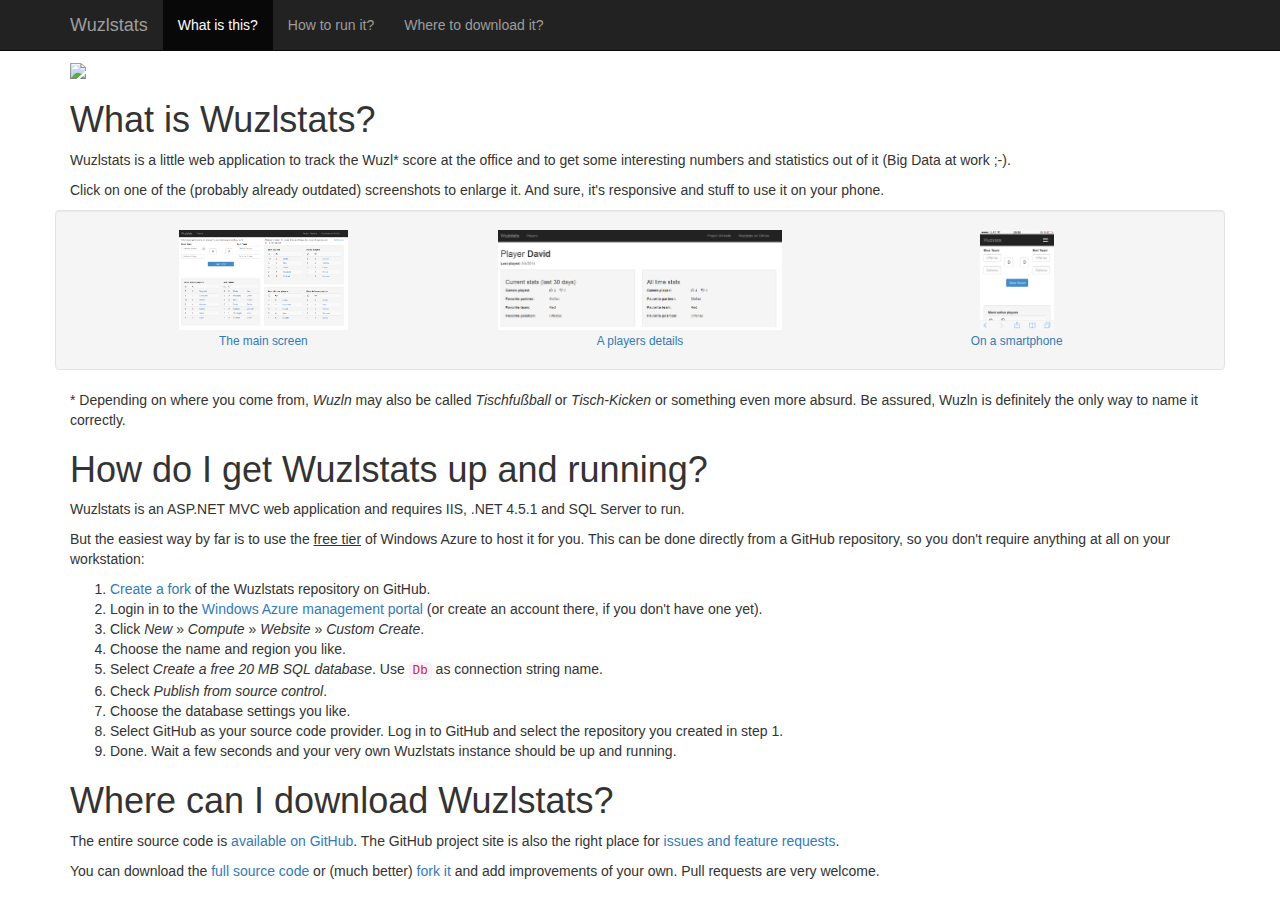
==== index.html @ cdd19816 "New screenshots." ====
﻿<!DOCTYPE html>
<html lang="en">
<head>
    <meta charset="utf-8">
    <meta http-equiv="X-UA-Compatible" content="IE=edge">
    <meta name="viewport" content="width=device-width, initial-scale=1">
    <title>Wuzlstats : Because we all need to track the Wuzl score at the office</title>

    <link rel="stylesheet" href="http://netdna.bootstrapcdn.com/bootstrap/3.1.1/css/bootstrap.min.css">
    <style>
        body {
            margin-top: 60px;
        }

        .banner {
            width: 100%;
        }

        .screenshot {
            max-width: 100%;
            max-height: 100px;
        }
    </style>
</head>
<body>
    <div class="navbar navbar-inverse navbar-fixed-top" role="navigation">
        <div class="container">
            <div class="navbar-header">
                <button type="button" class="navbar-toggle" data-toggle="collapse" data-target=".navbar-collapse">
                    <span class="sr-only">Toggle navigation</span>
                    <span class="icon-bar"></span>
                    <span class="icon-bar"></span>
                    <span class="icon-bar"></span>
                </button>
                <a class="navbar-brand" href="#top">Wuzlstats</a>
            </div>
            <div class="collapse navbar-collapse">
                <ul class="nav navbar-nav">
                    <li class="active"><a href="#what">What is this?</a></li>
                    <li><a href="#how">How to run it?</a></li>
                    <li><a href="#download">Where to download it?</a></li>
                </ul>
            </div><!--/.nav-collapse -->
        </div>
    </div>
    <div class="container">
        <a id="top"></a>
        <img src="banner.jpg" class="banner" />


        <a id="what"></a>
        <h1>What is Wuzlstats?</h1>
        <p>
            Wuzlstats is a little web application to track the Wuzl* score at the office and to get some interesting numbers and statistics out of it (Big Data at work ;-).
        </p>
        <p>
            Click on one of the (probably already outdated) screenshots to enlarge it. And sure, it's responsive and stuff to use it on your phone.

            <div class="row well" style="text-align:center;">
                    <div class="col-xs-4">
                        <a href="screenshot1.png"><img src="screenshot1.png" alt="Wuzlstats screenshot" class="screenshot" /><br /><small>The main screen</small></a>
                    </div>
                    <div class="col-xs-4">
                        <a href="screenshot2.png"><img src="screenshot2.png" alt="Wuzlstats screenshot" class="screenshot" /><br /><small>A players details</small></a>
                    </div>
                    <div class="col-xs-4">
                        <a href="screenshot3.png"><img src="screenshot3.png" alt="Wuzlstats screenshot" class="screenshot" /><br /><small>On a smartphone</small></a>
                    </div>
            </div>
        </p>
        <p>
            * Depending on where you come from, <i>Wuzln</i> may also be called <i>Tischfußball</i> or <i>Tisch-Kicken</i> or something even more absurd. Be assured, Wuzln is definitely the only way to name it correctly.
        </p>


        <a id="how"></a>
        <h1>How do I get Wuzlstats up and running?</h1>
        <p>Wuzlstats is an ASP.NET MVC web application and requires IIS, .NET 4.5.1 and SQL Server to run.</p>
        <p>
            But the easiest way by far is to use the <u>free tier</u> of Windows Azure to host it for you. This can be done directly from a GitHub repository, so you don't require anything at all on your workstation:
            <ol>
                <li><a href="https://github.com/saxx/Wuzlstats/fork">Create a fork</a> of the Wuzlstats repository on GitHub.</li>
                <li>Login in to the <a href="https://manage.windowsazure.com/">Windows Azure management portal</a> (or create an account there, if you don't have one yet).</li>
                <li>Click <i>New</i> &raquo; <i>Compute</i> &raquo; <i>Website</i> &raquo; <i>Custom Create</i>.</li>
                <li>Choose the name and region you like.</li>
                <li>Select <i>Create a free 20 MB SQL database</i>. Use <code>Db</code> as connection string name.</li>
                <li>Check <i>Publish from source control</i>.</li>
                <li>Choose the database settings you like.</li>
                <li>Select GitHub as your source code provider. Log in to GitHub and select the repository you created in step 1.</li>
                <li>Done. Wait a few seconds and your very own Wuzlstats instance should be up and running.</li>
            </ol>
        </p>


        <a id="download"></a>
        <h1>Where can I download Wuzlstats?</h1>
        <p>The entire source code is <a href="https://github.com/saxx/Wuzlstats">available on GitHub</a>. The GitHub project site is also the right place for <a href="https://github.com/saxx/Wuzlstats/issues">issues and feature requests</a>.</p>
        <p>You can download the <a href="https://github.com/saxx/Wuzlstats/archive/master.zip">full source code</a> or (much better) <a href="https://github.com/saxx/Wuzlstats/fork">fork it</a> and add improvements of your own. Pull requests are very welcome.</p>
    </div>

    <script src="http://ajax.googleapis.com/ajax/libs/jquery/1.11.0/jquery.min.js"></script>
    <script src="http://netdna.bootstrapcdn.com/bootstrap/3.1.1/js/bootstrap.min.js"></script>
    <script>
        (function (i, s, o, g, r, a, m) {
            i['GoogleAnalyticsObject'] = r; i[r] = i[r] || function () {
                (i[r].q = i[r].q || []).push(arguments)
            }, i[r].l = 1 * new Date(); a = s.createElement(o),
            m = s.getElementsByTagName(o)[0]; a.async = 1; a.src = g; m.parentNode.insertBefore(a, m)
        })(window, document, 'script', '//www.google-analytics.com/analytics.js', 'ga');

        ga('create', 'UA-3250157-9', 'saxx.github.io');
        ga('send', 'pageview');
    </script>
</body>
</html>
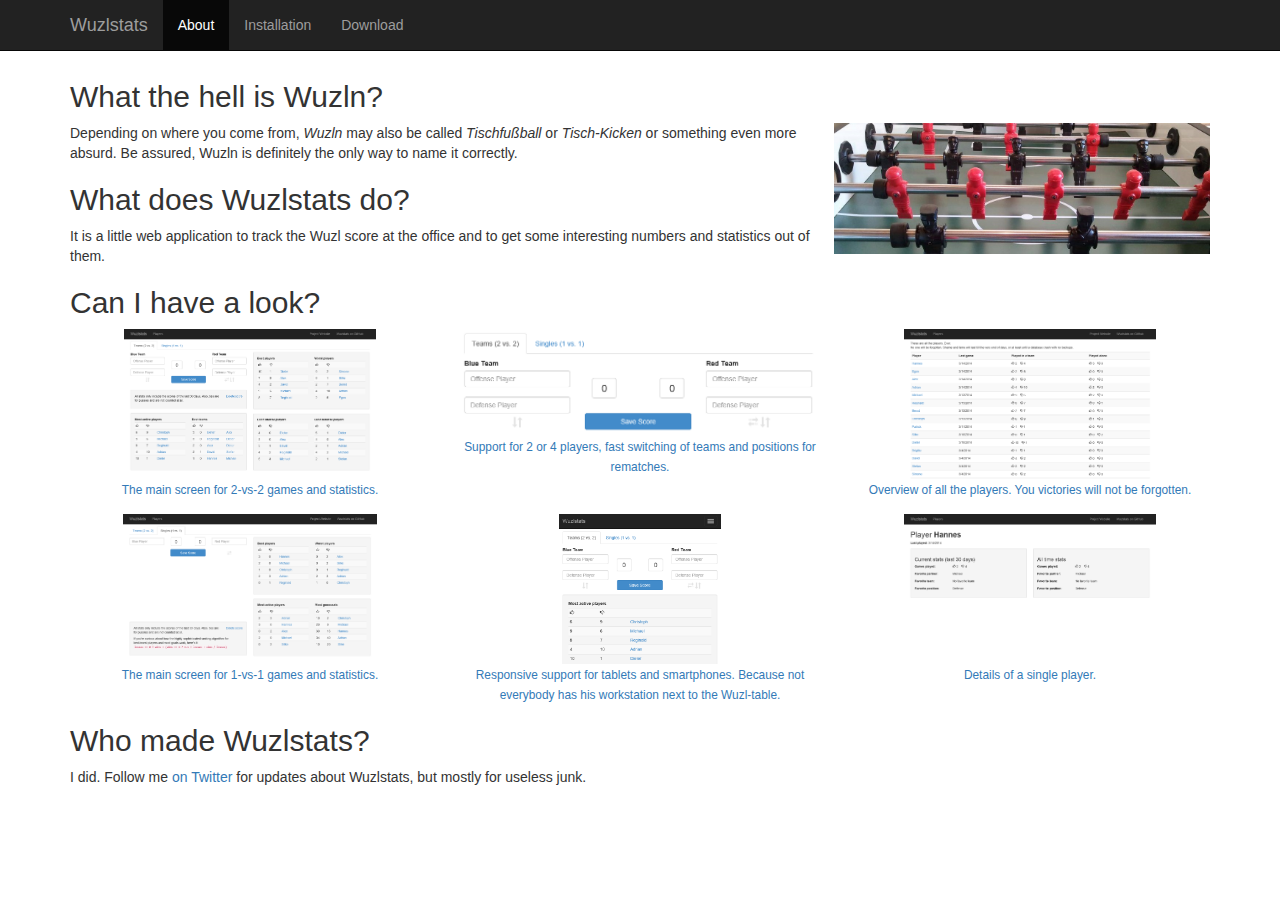
==== commit 9964fc4c: "Updated project website." ====
--- a/index.html
+++ b/index.html
@@ -7,20 +7,7 @@
     <title>Wuzlstats : Because we all need to track the Wuzl score at the office</title>
 
     <link rel="stylesheet" href="http://netdna.bootstrapcdn.com/bootstrap/3.1.1/css/bootstrap.min.css">
-    <style>
-        body {
-            margin-top: 60px;
-        }
-
-        .banner {
-            width: 100%;
-        }
-
-        .screenshot {
-            max-width: 100%;
-            max-height: 100px;
-        }
-    </style>
+    <link rel="stylesheet" href="Content/Style.css">
 </head>
 <body>
     <div class="navbar navbar-inverse navbar-fixed-top" role="navigation">
@@ -32,70 +19,58 @@
                     <span class="icon-bar"></span>
                     <span class="icon-bar"></span>
                 </button>
-                <a class="navbar-brand" href="#top">Wuzlstats</a>
+                <a class="navbar-brand" href="Index.html">Wuzlstats</a>
             </div>
             <div class="collapse navbar-collapse">
                 <ul class="nav navbar-nav">
-                    <li class="active"><a href="#what">What is this?</a></li>
-                    <li><a href="#how">How to run it?</a></li>
-                    <li><a href="#download">Where to download it?</a></li>
+                    <li class="active"><a href="Index.html">About</a></li>
+                    <li><a href="Installation.html">Installation</a></li>
+                    <li><a href="Download.html">Download</a></li>
                 </ul>
-            </div><!--/.nav-collapse -->
+            </div>
         </div>
     </div>
     <div class="container">
-        <a id="top"></a>
-        <img src="banner.jpg" class="banner" />
 
+        <h2>What the hell is Wuzln?</h2>
+        <img src="Content/Wuzln.jpg" style="width:33%; float: right;" />
+        <p>
+            Depending on where you come from, <i>Wuzln</i> may also be called <i>Tischfußball</i> or <i>Tisch-Kicken</i> or something even more absurd. Be assured, Wuzln is definitely the only way to name it correctly.
+        </p>
 
-        <a id="what"></a>
-        <h1>What is Wuzlstats?</h1>
+        <h2>What does Wuzlstats do?</h2>
+        <p>It is a little web application to track the Wuzl score at the office and to get some interesting numbers and statistics out of them.</p>
+
+        <h2>Can I have a look?</h2>
         <p>
-            Wuzlstats is a little web application to track the Wuzl* score at the office and to get some interesting numbers and statistics out of it (Big Data at work ;-).
-        </p>
-        <p>
-            Click on one of the (probably already outdated) screenshots to enlarge it. And sure, it's responsive and stuff to use it on your phone.
-
-            <div class="row well" style="text-align:center;">
-                    <div class="col-xs-4">
-                        <a href="screenshot1.png"><img src="screenshot1.png" alt="Wuzlstats screenshot" class="screenshot" /><br /><small>The main screen</small></a>
-                    </div>
-                    <div class="col-xs-4">
-                        <a href="screenshot2.png"><img src="screenshot2.png" alt="Wuzlstats screenshot" class="screenshot" /><br /><small>A players details</small></a>
-                    </div>
-                    <div class="col-xs-4">
-                        <a href="screenshot3.png"><img src="screenshot3.png" alt="Wuzlstats screenshot" class="screenshot" /><br /><small>On a smartphone</small></a>
-                    </div>
+            <div class="row" style="text-align:center;">
+                <div class="col-xs-4">
+                    <a href="Content/Screenshots/2-vs-2.png"><img src="Content/Screenshots/2-vs-2.png" alt="" class="screenshot" /><br /><small>The main screen for 2-vs-2 games and statistics.</small></a>
+                </div>
+                <div class="col-xs-4">
+                    <a href="Content/Screenshots/Form.png"><img src="Content/Screenshots/Form.png" alt="" class="screenshot" /><br /><small>Support for 2 or 4 players, fast switching of teams and positions for rematches.</small></a>
+                </div>
+                <div class="col-xs-4">
+                    <a href="Content/Screenshots/Players.png"><img src="Content/Screenshots/Players.png" alt="" class="screenshot" /><br /><small>Overview of all the players. You victories will not be forgotten.</small></a>
+                </div>
             </div>
         </p>
         <p>
-            * Depending on where you come from, <i>Wuzln</i> may also be called <i>Tischfußball</i> or <i>Tisch-Kicken</i> or something even more absurd. Be assured, Wuzln is definitely the only way to name it correctly.
+            <div class="row" style="text-align:center;margin-top: 15px;">
+                <div class="col-xs-4">
+                    <a href="Content/Screenshots/1-vs-1.png"><img src="Content/Screenshots/1-vs-1.png" alt="" class="screenshot" /><br /><small>The main screen for 1-vs-1 games and statistics.</small></a>
+                </div>
+                <div class="col-xs-4">
+                    <a href="Content/Screenshots/Responsive.png"><img src="Content/Screenshots/Responsive.png" alt="" class="screenshot" /><br /><small>Responsive support for tablets and smartphones. Because not everybody has his workstation next to the Wuzl-table.</small></a>
+                </div>
+                <div class="col-xs-4">
+                    <a href="Content/Screenshots/Player.png"><img src="Content/Screenshots/Player.png" alt="" class="screenshot" /><br /><small>Details of a single player.</small></a>
+                </div>
+            </div>
         </p>
 
-
-        <a id="how"></a>
-        <h1>How do I get Wuzlstats up and running?</h1>
-        <p>Wuzlstats is an ASP.NET MVC web application and requires IIS, .NET 4.5.1 and SQL Server to run.</p>
-        <p>
-            But the easiest way by far is to use the <u>free tier</u> of Windows Azure to host it for you. This can be done directly from a GitHub repository, so you don't require anything at all on your workstation:
-            <ol>
-                <li><a href="https://github.com/saxx/Wuzlstats/fork">Create a fork</a> of the Wuzlstats repository on GitHub.</li>
-                <li>Login in to the <a href="https://manage.windowsazure.com/">Windows Azure management portal</a> (or create an account there, if you don't have one yet).</li>
-                <li>Click <i>New</i> &raquo; <i>Compute</i> &raquo; <i>Website</i> &raquo; <i>Custom Create</i>.</li>
-                <li>Choose the name and region you like.</li>
-                <li>Select <i>Create a free 20 MB SQL database</i>. Use <code>Db</code> as connection string name.</li>
-                <li>Check <i>Publish from source control</i>.</li>
-                <li>Choose the database settings you like.</li>
-                <li>Select GitHub as your source code provider. Log in to GitHub and select the repository you created in step 1.</li>
-                <li>Done. Wait a few seconds and your very own Wuzlstats instance should be up and running.</li>
-            </ol>
-        </p>
-
-
-        <a id="download"></a>
-        <h1>Where can I download Wuzlstats?</h1>
-        <p>The entire source code is <a href="https://github.com/saxx/Wuzlstats">available on GitHub</a>. The GitHub project site is also the right place for <a href="https://github.com/saxx/Wuzlstats/issues">issues and feature requests</a>.</p>
-        <p>You can download the <a href="https://github.com/saxx/Wuzlstats/archive/master.zip">full source code</a> or (much better) <a href="https://github.com/saxx/Wuzlstats/fork">fork it</a> and add improvements of your own. Pull requests are very welcome.</p>
+        <h2>Who made Wuzlstats?</h2>
+        <p>I did. Follow me <a href="https://twitter.com/saxx">on Twitter</a> for updates about Wuzlstats, but mostly for useless junk.</p>
     </div>
 
     <script src="http://ajax.googleapis.com/ajax/libs/jquery/1.11.0/jquery.min.js"></script>
--- a/Content/Style.css
+++ b/Content/Style.css
@@ -0,0 +1,12 @@
+﻿body {
+    margin-top: 60px;
+}
+
+.banner {
+    width: 100%;
+}
+
+.screenshot {
+    max-width: 100%;
+    max-height: 150px;
+}
